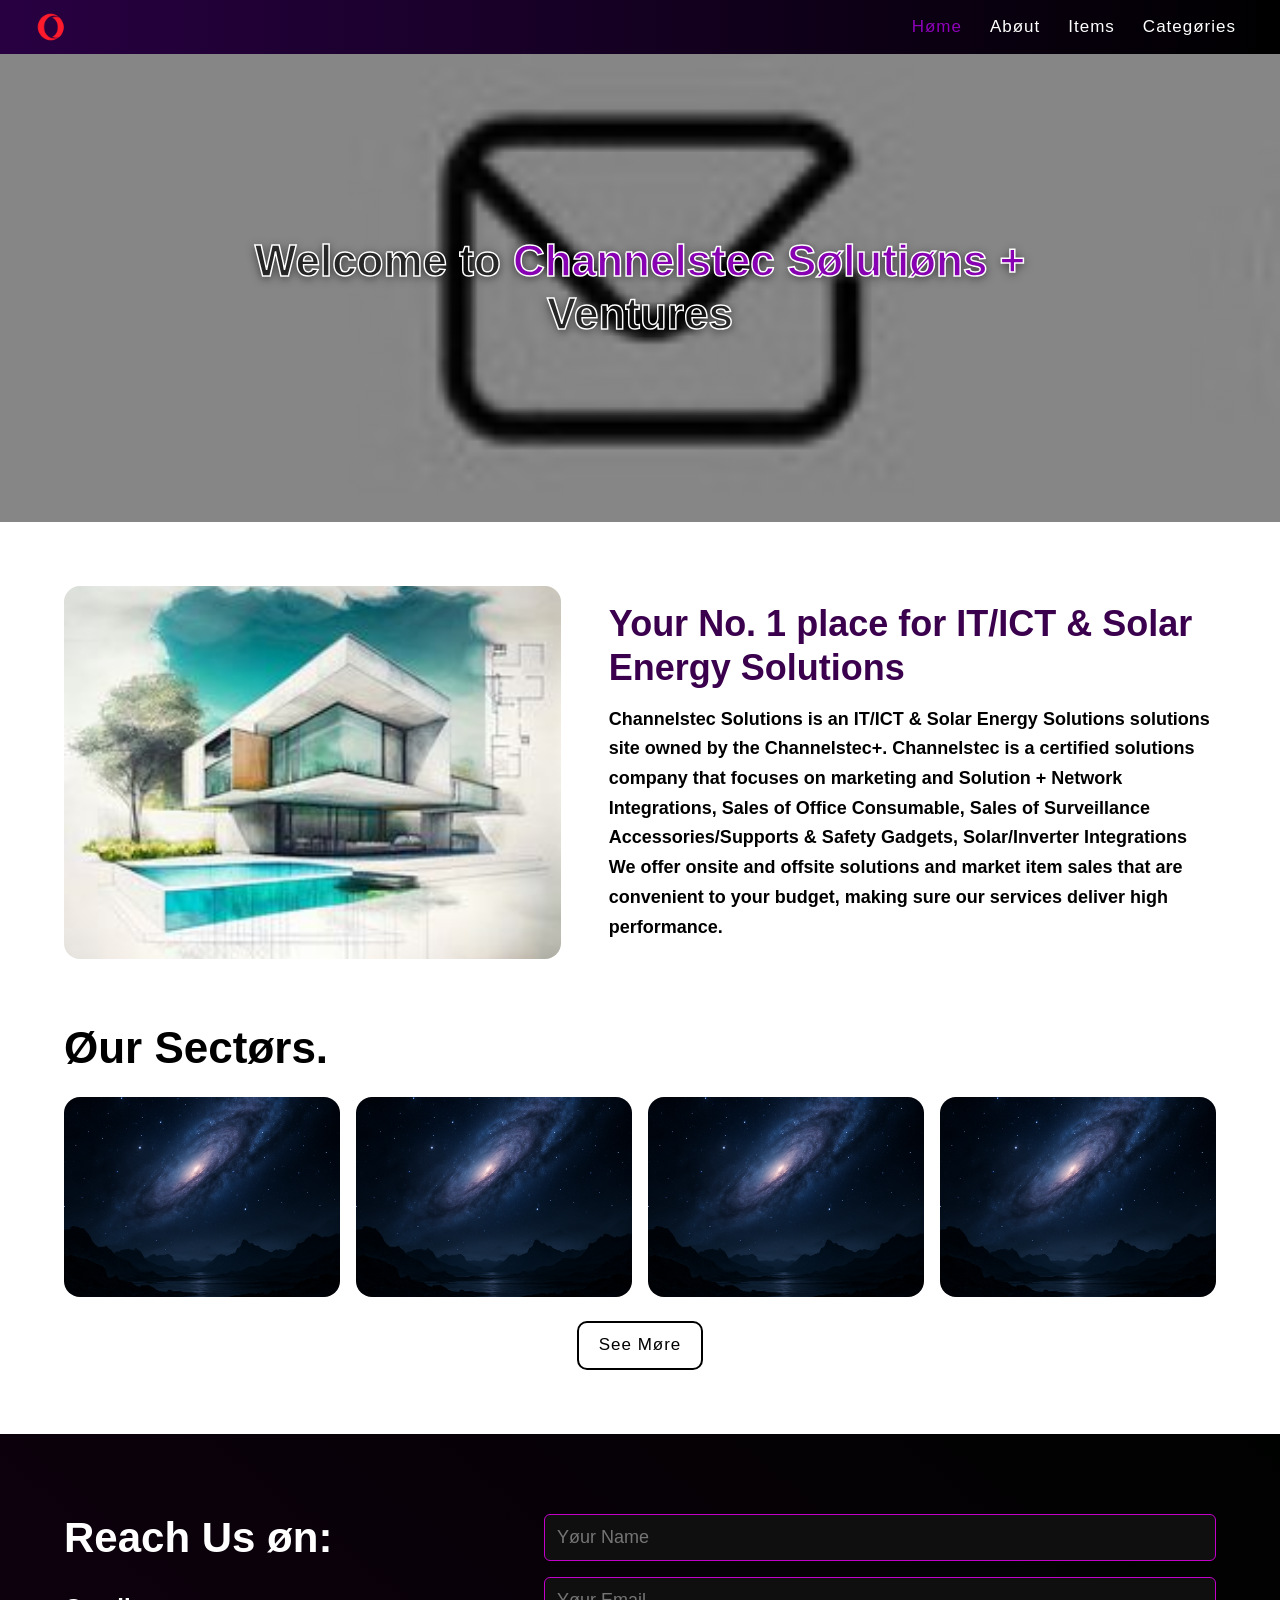
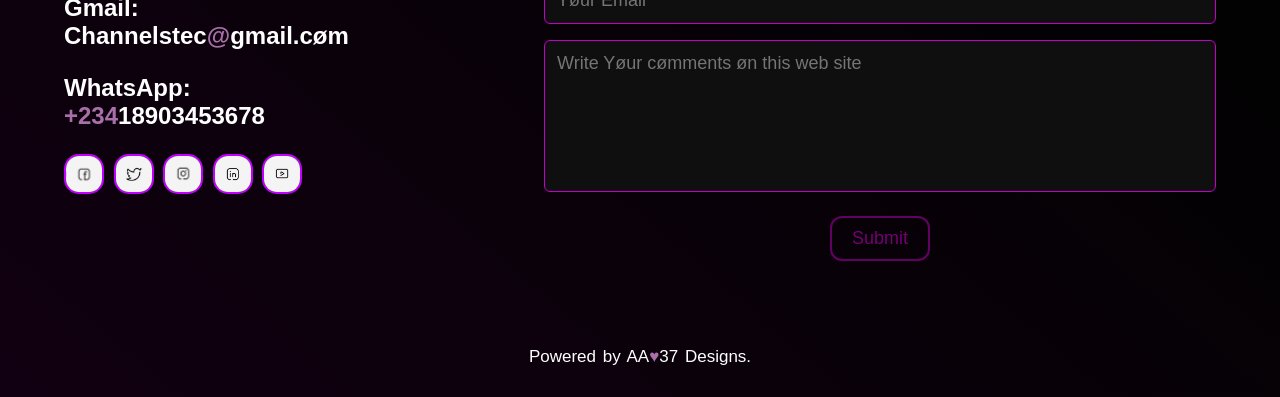
==== index.html @ 109a323e "push" ====
<!DOCTYPE html>
<html lang="en">
<head>
    <meta charset="UTF-8">
    <meta name="viewport" content="width=device-width, initial-scale=1.0">
    <title>H&oslash;me</title>
    <link rel="shortcut icon" href="70x70Logo.scale-140.png" type="image/x-icon">
    <link rel="stylesheet" href="style.css">
</head>
<body>
    <div class="header">
        <img src="70x70Logo.scale-140.png" alt="">
        <ul>
            <li><a href="#" style="color: rgb(142, 0, 185);">H&oslash;me</a></li>
            <li><a href="about.html">Ab&oslash;ut</a></li>
            <li><a href="items.html">Items</a></li>
            <li><a href="categories.html">Categ&oslash;ries</a></li>
        </ul>
    </div>
    
    <div class="main">
        <div class="main-slides" aria-hidden="true">
            <div class="main-slide is-active"></div>
            <div class="main-slide"></div>
            <div class="main-slide"></div>
            <div class="main-slide"></div>
            <div class="main-slide"></div>
        </div>
        <h1>Welcome to <span>Channelstec S&oslash;luti&oslash;ns +</span> Ventures</h1>
    </div>

    <div class="mainsection">

        <div class="sub_img">
            <img src="tech.jpg" alt="">
        </div>

        <div class="sub"><h1>Your No. 1 place for IT/ICT & Solar Energy Solutions</h1>
            <p>
                Channelstec Solutions is an IT/ICT & Solar Energy Solutions solutions site owned by the Channelstec+. 
                Channelstec is a certified solutions company that focuses on marketing and Solution + Network Integrations, 
                Sales of Office Consumable, Sales of Surveillance Accessories/Supports & Safety Gadgets, Solar/Inverter Integrations 
                We offer onsite and offsite solutions and market item sales that are convenient to your budget, 
                making sure our services deliver high performance.
            </p>
        </div>

    </div>

    <div class="subsection">
        <div class="sub_h"><h1>&Oslash;ur Sect&oslash;rs.</h1></div>
        <div class="list">
            <div class="a"><a href=""></a></div>
            <div class="b"><a href=""></a></div>
            <div class="c"><a href=""></a></div>
            <div class="d"><a href=""></a></div>
        </div>
        <div class="button"><a href="#">See M&oslash;re</a></div>
    </div>

    <div class="cerditsection">

        <div class="cerditleft">
            <h1>Reach Us &oslash;n:</h1>
            <h2>Gmail: <br>Channelstec<span class="txt">@</span>gmail.c&oslash;m</h2>
            <h2>WhatsApp: <br><span class="txt">+234</span>18903453678</h2>

  <div class="social-icons">
            <a href="#" title="Facebook"><img src="fb.jpg" alt="Facebook"></a>
            <a href="#" title="Twitter"><img src="tw.jpg" alt="Twitter"></a>
            <a href="#" title="Instagram"><img src="is.jpg" alt="Instagram"></a>
            <a href="#" title="LinkedIn"><img src="li.jpg" alt="LinkedIn"></a>
            <a href="#" title="YouTube"><img src="yt.jpg" alt="YouTube"></a>
          </div>

        </div>

        <div class="cerditright">
            <form>
                <input type="text" name="Name" placeholder="Y&oslash;ur Name" required>
                <input type="email" name="email" placeholder="Y&oslash;ur Email" required>
                <textarea name="message" rows="6" placeholder="Write Y&oslash;ur c&oslash;mments &oslash;n this web site"></textarea>
                <button type="submit" class="button">Submit</button>
            </form>
        </div>

        <footer class="foot">Powered by AA<dim class="dim">&hearts;</dim>37 Designs.</footer>
         
    </div>


    <script>
        const slides = document.querySelectorAll(".main-slide");
        let activeSlide = 0;

        function showSlide(index) {
            slides[activeSlide].classList.remove("is-active");
            activeSlide = index;
            slides[activeSlide].classList.add("is-active");
        }

        setInterval(() => {
            showSlide((activeSlide + 1) % slides.length);
        }, 6000);
    </script>
</body>
</html>
---- style.css ----
*{
    margin: 0;
    padding: 0;
    box-sizing: border-box;
    font-family: papyrus, sans-serif;
    scroll-behavior: smooth;
}

body{
    margin: 0;
    padding: 0;
    padding-top: 54px;
    background: #ffffff;
    cursor: default;
    overflow-x: hidden;
}
/* -------------------------------header--------------------------------------------------------------------- */

.header{
    position: fixed;
    top: 0;
    left: 0;
    z-index: 1000;
    width: 100%;
    padding: .5rem clamp(.75rem, 3vw, 2rem);
    background: linear-gradient(90deg, rgb(40, 0, 66), black);
    display: flex;
    flex-direction: row;
    justify-content: space-between;
    align-items: center;
    gap: 1rem;
}

img{
    display: block;
    max-width: 100%;
    height: auto;
}

.header > img{
    flex: 0 0 38px;
    margin: 0;
    width: 38px;
    height: 38px;
    object-fit: contain;
}

ul{
    margin: 0;
    padding: 0;
    list-style: none;
    display: flex;
    flex-direction: row;
    flex-wrap: wrap;
    justify-content: flex-end;
    gap: .25rem;
}

a{
    padding: .5rem .75rem;
    display: inline-flex;
    text-decoration: none;
    color: #ffffff;
    letter-spacing: 1px;
    font-size: 17px;
    font-weight: 400;
    transition: color .3s ease-in-out;
}

a:hover{
    color: rgb(142, 0, 185);
}

/*--------------------------------------------------------- main-------------------------------------- */

.main{
    position: relative;
    isolation: isolate;
    overflow: hidden;
    display: grid;
    place-items: center;
    min-height: 52vh;
    margin: 0;
    padding: 4rem 1.25rem;
    background: #17131b;
}

.main-slides{
    position: absolute;
    z-index: 0;
    inset: 0;
}

.main-slide{
    position: absolute;
    inset: 0;
    opacity: 0;
    background-position: center;
    background-size: cover;
    transition: opacity 1s ease-in-out;
}

.main-slide:nth-child(1){
    background-image: linear-gradient(rgba(0, 0, 0, .45), rgba(0, 0, 0, .45)), url("/gm.jpg");
}

.main-slide:nth-child(2){
    background-image: linear-gradient(rgba(0, 0, 0, .45), rgba(0, 0, 0, .45)), url("/fb.jpg");
}

.main-slide:nth-child(3){
    background-image: linear-gradient(rgba(0, 0, 0, .45), rgba(0, 0, 0, .45)), url("/li.jpg");
}

.main-slide:nth-child(4){
    background-image: linear-gradient(rgba(0, 0, 0, .45), rgba(0, 0, 0, .45)), url("/banner_default.jpg");
}

.main-slide:nth-child(5){
    background-image: linear-gradient(rgba(0, 0, 0, .45), rgba(0, 0, 0, .45)), url("/May\ 22\,\ 2025\,\ 01_19_17\ PM.png");
}

.main-slide.is-active{
    opacity: 1;
}

.main h1{
    position: relative;
    z-index: 1;
    max-width: 900px;
    margin: 0 auto;
    color: rgba(16, 16, 16, .72);
    -webkit-text-stroke: 1.5px #ffffff;
    text-shadow: 0 2px 10px rgba(0, 0, 0, .6);
    text-align: center;
    font-size: 44px;
    line-height: 1.2;
    animation: rise-in .8s ease-out both;
}

span{
    color: rgb(135, 0, 177);
    transition: color .6s ease-in-out;
}

span:hover{
    color: rgb(153, 29, 255);
}

/* -------------------------------------------sub--------------------------------------------------------------------- */

.mainsection{
    width: min(90%, 1200px);
    margin: 4rem auto;
    padding: 0;
    display: grid;
    grid-template-columns: minmax(0, .9fr) minmax(0, 1.1fr);
    align-items: center;
    gap: 3rem;
}

.sub_img img{
    width: 100%;
    aspect-ratio: 4 / 3;
    object-fit: cover;
    border-radius: 16px;
}

.sub{
    min-width: 0;
    animation: rise-in .75s .12s ease-out both;
}

.sub h1{
    color: rgb(59, 0, 77);
    font-size: 36px;
    line-height: 1.2;
}

.sub p{
    font-size: 18px;
    font-weight: 550;
    line-height: 1.65;
    margin-top: 1rem;
}

.subsection{
    width: min(90%, 1200px);
    margin: 4rem auto;
}

.subsection h1{
    font-size: 44px;
}

.subsection .list{
    display: grid;
    grid-template-columns: repeat(4, minmax(0, 1fr));
    gap: 1rem;
    margin: 1.5rem 0;
    padding: 0;
}

.subsection .list > div{
    min-height: 200px;
    margin: 0;
    border-radius: 16px;
    background: url('May\ 22\,\ 2025\,\ 01_19_17\ PM.png') center/cover no-repeat;
    transition: transform .35s ease, filter .35s ease;
    animation: rise-in .65s ease-out both;
}

.subsection .list > div:nth-child(2){ animation-delay: .08s; }
.subsection .list > div:nth-child(3){ animation-delay: .16s; }
.subsection .list > div:nth-child(4){ animation-delay: .24s; }

.subsection .list > div:hover{
    transform: translateY(-8px);
    filter: saturate(1.15);
}

.subsection .button a{
    margin: 0 auto;
    padding: .8rem 1.25rem;
    width: fit-content;
    border: solid black 2px;
    border-radius: 10px;
    color: #000000;
    background: transparent;
    text-decoration: none;
    justify-content: center;
    text-align: center;
    font-weight: 400;
    transition: all .5s ease-in-out;
}

.subsection .button{
    display: flex;
    justify-content: center;
}

.subsection .button a:hover{
    border: solid#ffffff00 2px;
    color: #ffffff;
    background: rgb(30, 12, 53);
}

/* ----------------------------------------------cerditsection -------------------------------------*/

.cerditsection{
    display: grid;
    grid-template-columns: minmax(0, .8fr) minmax(0, 1.2fr);
    align-items: start;
    gap: 2rem;
    margin: 0;
    padding: 3rem 5vw 1rem;
    background: linear-gradient(40deg, rgb(17, 0, 17), rgb(0, 2, 0));
}

/* -----------------------------------------------right -----------------------------------------------------*/

.cerditright form{
    margin: 2rem 0;
    width: 100%;
    display: flex;
    flex-direction: column;
}
 
.cerditright input, .cerditright textarea{
    padding: 12px;
    margin: 0 0 1rem;
    border: solid rgb(195, 0, 202) 1px;
    resize: none;
    color: rgb(236, 144, 255);
    background: #0f0f0f;
    font-size: 18px;
    border-radius: 6px;
}
.cerditright input:hover,
.cerditright textarea:hover{
    border: solid rgb(195, 0, 202) 1px;
  }


.cerditright .button{
    margin: .5rem auto;
    padding: 10px 20px;
    color: rgb(116, 0, 116);
    border: solid rgb(99, 1, 99) 2px;                                   
    border-radius: 12px;
    background: transparent;
    font-size: 18px;
    align-self: center;
    transition: all .5s ease-in-out;
}

.cerditright .button:hover{
    border: solid rgb(185, 122, 185) 2px;
    color: rgb(180, 118, 180);
    background: rgba(168, 111, 168, 0);
}

/*------------------------------------------------ left ------------------------------------------*/

.cerditleft{
    margin: 0;
    padding: 2rem 0;
    width: auto;
    color: #ffffff;
}

.cerditleft h1{
    margin: 0 0 2rem;
    font-size: 42px;
}

.cerditleft h2{
    margin: 1.5rem 0;
}

.social-icons {
        display: flex;
        flex-wrap: wrap;
        gap: .6rem;
}

.social-icons a{
        padding: 0;
}

.social-icons a img {
    margin: 0;
  width: 40px;
  height: 40px;
  object-fit: contain;
  border-radius: 15px;
  border: solid rgb(195, 0, 255) 2px;
  transition: transform 0.2s, filter 0.2s;
}

.social-icons a:hover img {
  box-shadow: rgb(225, 0, 255) 0 0 10px;
  transform: scale(1.15) rotate(-8deg);
  filter: drop-shadow(0 2px 8px rgba(174, 0, 255, 0.096));
}

.cerditleft .txt{
    color: rgb(168, 111, 168);
}

/* -----------------------------------footer---------------------------------- */


.foot{
    grid-column: 1 / -1;
    margin: 0;
    display: flex;
    background: #816f6f00; /*tocheck */
    color: #ffffff;
    font-size: 17px;
    word-spacing: 2px;
    min-height: 3rem;
    width: 100%;
    justify-content: center;
    align-items: center;
}

.foot .dim{
    display: inline;
    color: rgb(168, 111, 168);
}







/*----------------------------------------------- About section---------------------------------- */



.ab_head{
    width: 100%;
    min-height: 100vh;
    display: flex;
    flex-direction: column;
    padding-bottom: 3rem;
    background: url('May\ 22\,\ 2025\,\ 01_19_17\ PM.png') center/cover no-repeat;
    text-align: center;
}

.ab_head h1{
    max-width: 1000px;
    margin: auto auto 1rem;
    padding: 3rem 1.5rem 0;
    font-size: 50px;
    color: #ffffff;
    animation: rise-in .8s ease-out both;
}

.ab_head p{
    width: min(720px, 86%);
    margin: 0 auto;
    color: #ffffff;
    font-size: 20px;
    font-weight: 500;
    line-height: 1.6;
    animation: rise-in .8s .12s ease-out both;
}

/* ------------------------------------------sub-------------------------------- */

.absub{
    width: min(90%, 1200px);
    min-height: 70vh;
    margin: 0 auto;
    padding: 4rem 0;
    display: grid;
    grid-template-columns: minmax(0, 1fr) minmax(0, 1fr);
    align-items: center;
    gap: 3rem;
}

.absub .left img{
    width: 100%;
    max-height: 600px;
    aspect-ratio: 4 / 3;
    object-fit: cover;
    border-radius: 16px;
}

.absub .right{
    min-width: 0;
    margin: 0;
    padding: 0;
}

.absub h1{
    margin: 0 0 1rem;
    font-size: 42px;
}

.absub p{
    margin: 0;
    font-size: 20px;
    line-height: 1.65;
}

/* --------------------portfolio------------------- */

.sub-title{
    font-size: 48px;
}

#portfolio{
    padding: 50px 1vw;
    display: flex;
    flex-direction: column;
    align-items: center;
}

.container{
    margin: 4rem 0;
    padding: 1rem;
    width: min(90%, 1200px);
    background: #1e005700;
    justify-content: center;
    place-items: center;
    align-items: center;
}

.work-list{
    display: grid;
    grid-template-columns: repeat(auto-fit, minmax(min(100%, 250px), 280px));
    gap: 24px;
    margin-top: 50px;
    width: 100%;
    align-items: stretch;
    justify-content: space-evenly;
}

.work{
    position: relative;
    aspect-ratio: 4 / 3;
    border-radius: 10px;
    overflow: hidden;
    isolation: isolate;
    transition: transform .35s ease;
    animation: rise-in .65s ease-out both;
}

.work:nth-child(2){ animation-delay: .06s; }
.work:nth-child(3){ animation-delay: .12s; }
.work:nth-child(4){ animation-delay: .18s; }

.work img{
    display: block;
    width: 100%;
    height: 100%;
    margin: 0;
    border-radius: inherit;
    object-fit: cover;
    transition: transform .5s ease;
}

.work:hover{
    transform: translateY(-6px);
}

.work:hover img{
    transform: scale(1.05);
}

.work .layer{
    position: absolute;
    inset: 0;
    display: flex;
    flex-direction: column;
    justify-content: flex-end;
    padding: 24px;
    color: #ffffff;
    background: linear-gradient(0deg, rgba(34, 0, 48, .94), rgba(155, 0, 155, 0.445) 48%, rgba(0, 183, 196, 0.048));
    opacity: 0;
    transform: translateY(12px);
    transition: opacity .35s ease, transform .35s ease;
}

.work:hover .layer,
.work:focus-within .layer{
    opacity: 1;
    transform: translateY(0);
}

.work .layer h2{
    margin-bottom: 8px;
    font-size: 22px;
}

.work .layer p{
    font-size: 15px;
    line-height: 1.5;
}

@media (prefers-reduced-motion: reduce){
    .work,
    .work img,
    .work .layer{
        transition: none;
    }
}

.btn{
    display: flex;
    margin: 50px auto;
    width: fit-content;
    padding: 14px 50px;
    border-radius: 7px;
    text-decoration: none;
    color: rgb(116, 0, 116);
    border: solid rgb(99, 1, 99) 2px;
    transition: all 0.5s ease-in-out;
}

.btn:hover{
    background: rgb(116, 0, 116);
    border: solid rgb(116, 0, 116) 2px;
    color: rgb(255, 255, 255);
}


/* ----------------------------------categories----------------------------------- */



#services{
    width: 100%;
    margin: 0;
    padding: 2rem 0;
}

#services > .container{
    width: 100%;
    margin: 0;
    padding: 1rem clamp(1rem, 5vw, 4rem);

}

.services-list{
    display: grid;
    grid-template-columns: repeat(auto-fit, minmax(min(100%, 280px), 320px));
    gap: 16px;
    width: min(100%, 1200px);
    margin: 20px auto 0;
    justify-content: center;
}

.services-list > div{
    background: #3a3a3a;
    color: #ffffff;
    padding: 32px;
    font-size: 13px;
    font-weight: 300;
    border-radius: 10px;
    transition: background 0.5s, transform 0.5s;
    animation: rise-in .65s ease-out both;
}

.services-list > div:nth-child(2){ animation-delay: .05s; }
.services-list > div:nth-child(3){ animation-delay: .10s; }
.services-list > div:nth-child(4){ animation-delay: .15s; }

.services-list > div i{
    font-size: 20px;
    margin-bottom: 30px;
}

.services-list > div h2{
   font-size: 30px; 
   font-weight: 500;
   margin-bottom: 15px;
}

.services-list > div a{
    text-decoration: none;
    color: #fff;
    font-size: 12px;
    margin-top: 20px;
    display: inline-block;
}


.services-list > div:hover{
    background: #3a0161;
    transform: translateY(-10px);
}

@keyframes rise-in{
    from{
        opacity: 0;
        transform: translateY(20px);
    }
    to{
        opacity: 1;
        transform: translateY(0);
    }
}

@media (max-width: 900px){
    .mainsection,
    .absub{
        gap: 2rem;
    }

    .subsection .list{
        grid-template-columns: repeat(2, minmax(0, 1fr));
    }

    .cerditsection{
        grid-template-columns: minmax(0, 1fr) minmax(0, 1fr);
        gap: 1rem;
    }
}

@media (max-width: 680px){
    body{
        padding-top: 96px;
    }

    .header{
        flex-wrap: wrap;
        justify-content: center;
        gap: .25rem;
    }

    .header ul{
        width: 100%;
        justify-content: center;
        gap: 0;
    }

    .header a{
        padding: .5rem .55rem;
        font-size: 15px;
        letter-spacing: 0;
    }

    .main{
        min-height: 42vh;
    }

    .main h1,
    .ab_head h1{
        font-size: 36px;
    }

    .mainsection,
    .absub{
        grid-template-columns: minmax(0, 1fr);
        width: min(90%, 520px);
        margin: 3rem auto;
    }

    .sub h1,
    .absub h1{
        font-size: 32px;
    }

    .subsection h1,
    .sub-title{
        font-size: 36px;
    }

    .cerditsection{
        grid-template-columns: minmax(0, 1fr);
        padding: 2rem 6vw 1rem;
    }

    .cerditleft{
        padding: 1rem 0 0;
    }

    .cerditleft h1{
        margin-bottom: 1rem;
        font-size: 34px;
    }

    .ab_head{
        min-height: 85vh;
    }

    .ab_head h1{
        margin-top: auto;
        padding-top: 2rem;
    }

    .ab_head p,
    .absub p{
        font-size: 17px;
    }

    .container{
        width: 94%;
        padding: .5rem;
    }

    .work-list{
        grid-template-columns: repeat(auto-fit, minmax(min(100%, 250px), 1fr));
        justify-content: center;
        gap: 16px;
    }

    .work .layer{
        padding: 18px;
    }

    #services{
        width: 90%;
    }

    .services-list > div{
        padding: 24px;
    }
}

@media (max-width: 420px){
    .header a{
        padding: .45rem .4rem;
        font-size: 14px;
    }

    .subsection .list{
        grid-template-columns: minmax(0, 1fr);
    }

    .subsection .list > div{
        min-height: 160px;
    }

    .btn{
        padding: 12px 28px;
    }
}

@media (prefers-reduced-motion: reduce){
    *,
    *::before,
    *::after{
        scroll-behavior: smooth !important;
        animation-duration: .01ms !important;
        animation-iteration-count: 1 !important;
        transition-duration: .01ms !important;
    }
}
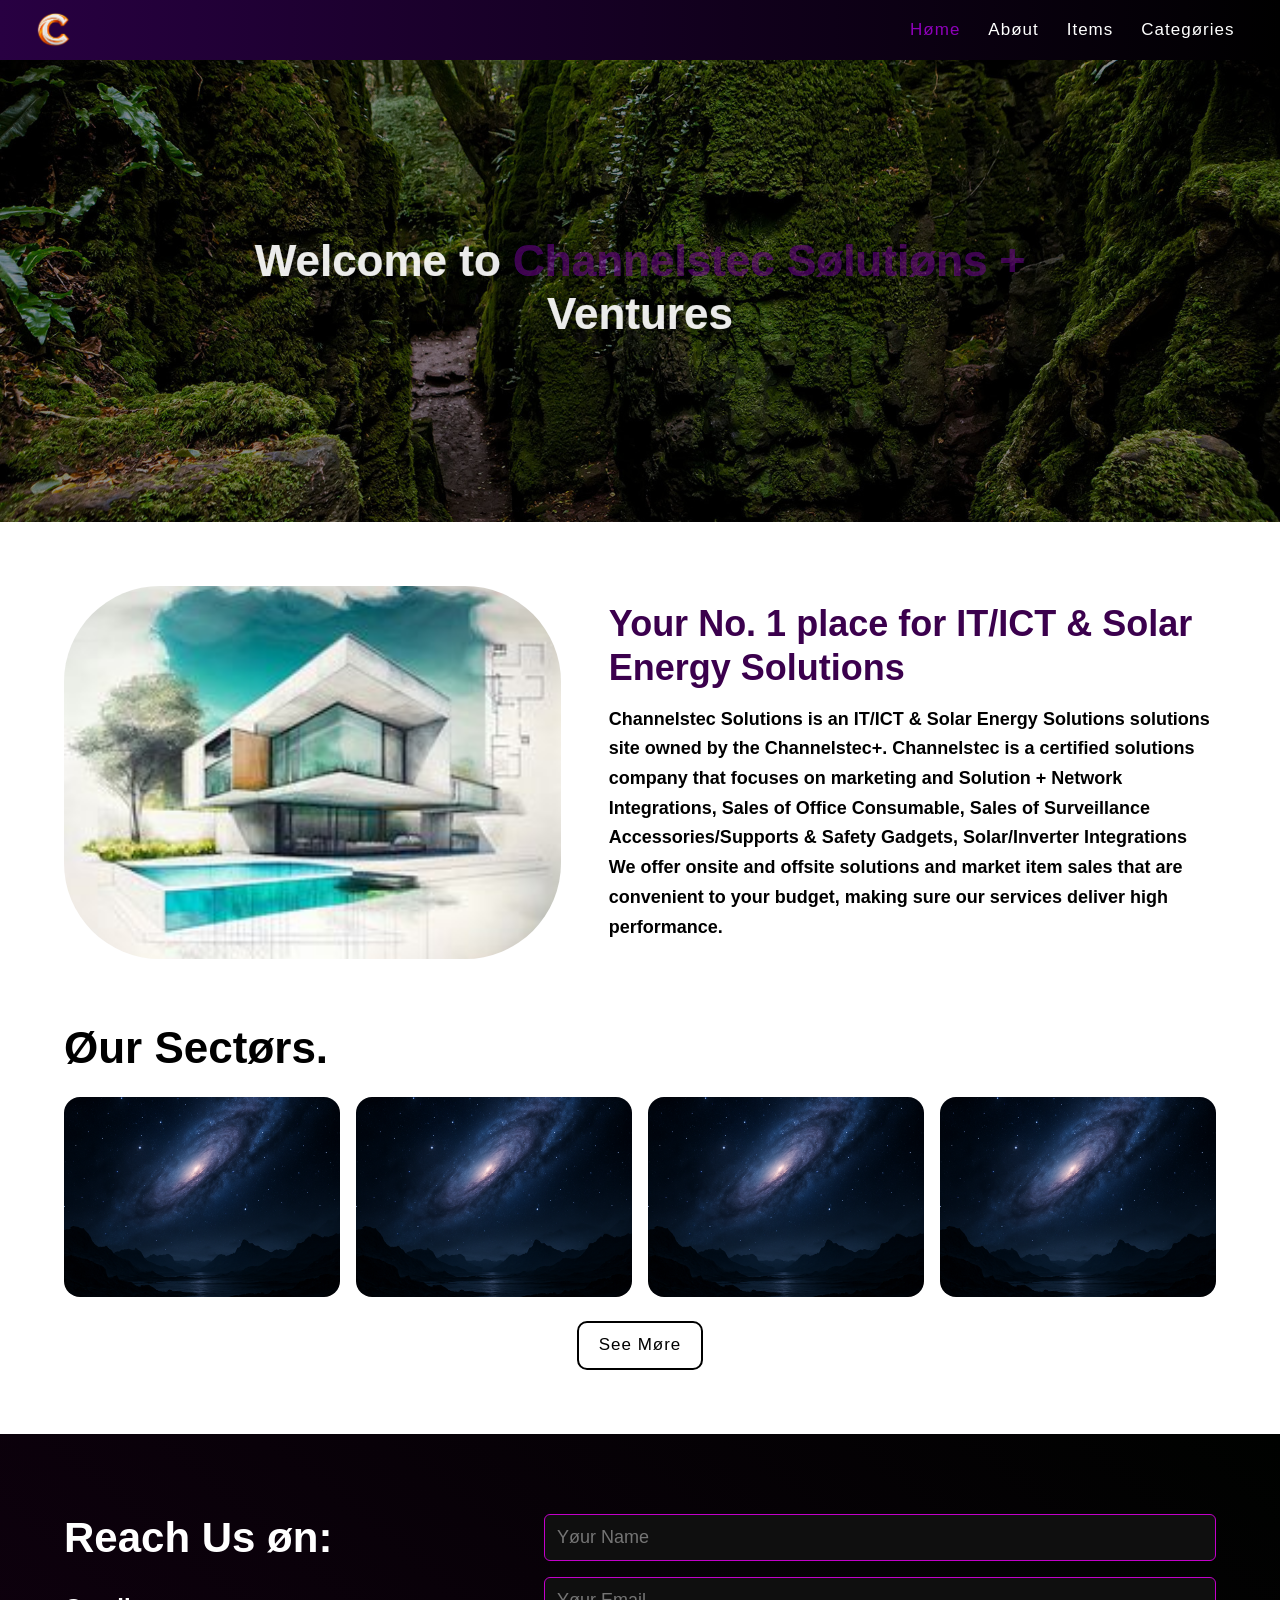
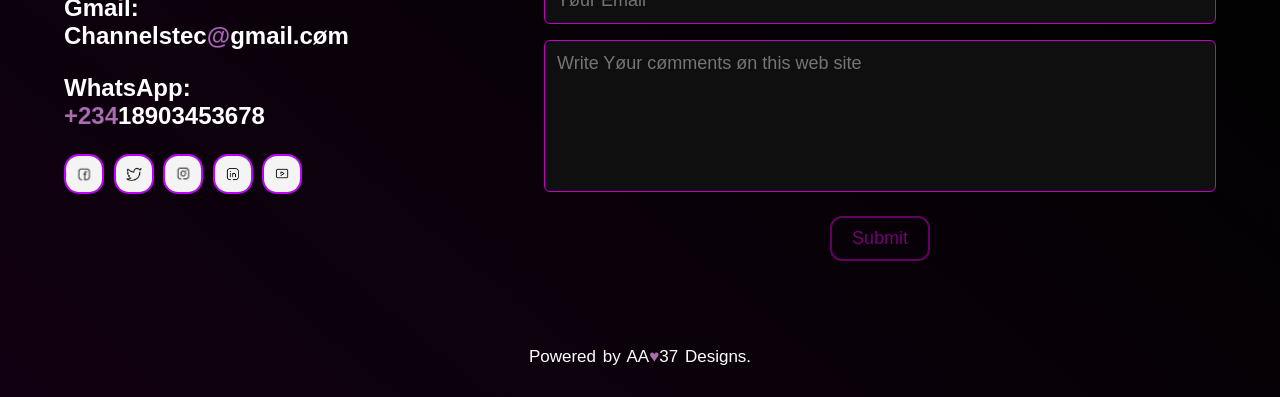
==== commit 958d581e: "commit changes quickly" ====
--- a/index.html
+++ b/index.html
@@ -4,12 +4,12 @@
     <meta charset="UTF-8">
     <meta name="viewport" content="width=device-width, initial-scale=1.0">
     <title>H&oslash;me</title>
-    <link rel="shortcut icon" href="70x70Logo.scale-140.png" type="image/x-icon">
+    <link rel="shortcut icon" href="image.png" type="image/x-icon">
     <link rel="stylesheet" href="style.css">
 </head>
 <body>
     <div class="header">
-        <img src="70x70Logo.scale-140.png" alt="">
+        <img src="image.png" alt="">
         <ul>
             <li><a href="#" style="color: rgb(142, 0, 185);">H&oslash;me</a></li>
             <li><a href="about.html">Ab&oslash;ut</a></li>
--- a/style.css
+++ b/style.css
@@ -2,7 +2,7 @@
     margin: 0;
     padding: 0;
     box-sizing: border-box;
-    font-family: papyrus, sans-serif;
+    font-family: poppins, sans-serif;
     scroll-behavior: smooth;
 }
 
@@ -22,7 +22,7 @@
     left: 0;
     z-index: 1000;
     width: 100%;
-    padding: .5rem clamp(.75rem, 3vw, 2rem);
+    padding: .7rem clamp(.78rem, 3.2vw, 2.1rem);
     background: linear-gradient(90deg, rgb(40, 0, 66), black);
     display: flex;
     flex-direction: row;
@@ -74,6 +74,7 @@
 /*--------------------------------------------------------- main-------------------------------------- */
 
 .main{
+    top: 0;
     position: relative;
     isolation: isolate;
     overflow: hidden;
@@ -101,23 +102,23 @@
 }
 
 .main-slide:nth-child(1){
-    background-image: linear-gradient(rgba(0, 0, 0, .45), rgba(0, 0, 0, .45)), url("/gm.jpg");
+    background-image: linear-gradient(rgba(0, 0, 0, .45), rgba(0, 0, 0, .45)), url("BingWallpaper.jpg");
 }
 
 .main-slide:nth-child(2){
-    background-image: linear-gradient(rgba(0, 0, 0, .45), rgba(0, 0, 0, .45)), url("/fb.jpg");
+    background-image: linear-gradient(rgba(0, 0, 0, .45), rgba(0, 0, 0, .45)), url("BingWallpaper\ \(1\).jpg");
 }
 
 .main-slide:nth-child(3){
-    background-image: linear-gradient(rgba(0, 0, 0, .45), rgba(0, 0, 0, .45)), url("/li.jpg");
+    background-image: linear-gradient(rgba(0, 0, 0, 0.137), rgba(0, 0, 0, 0.164)), url("BingWallpaper\ \(2\).jpg");
 }
 
 .main-slide:nth-child(4){
-    background-image: linear-gradient(rgba(0, 0, 0, .45), rgba(0, 0, 0, .45)), url("/banner_default.jpg");
+    background-image: linear-gradient(rgba(0, 0, 0, .45), rgba(0, 0, 0, .45)), url("BingWallpaper\ \(3\).jpg");
 }
 
 .main-slide:nth-child(5){
-    background-image: linear-gradient(rgba(0, 0, 0, .45), rgba(0, 0, 0, .45)), url("/May\ 22\,\ 2025\,\ 01_19_17\ PM.png");
+    background-image: linear-gradient(rgba(0, 0, 0, .45), rgba(0, 0, 0, .45)), url("BingWallpaper\ \(4\).jpg");
 }
 
 .main-slide.is-active{
@@ -129,9 +130,9 @@
     z-index: 1;
     max-width: 900px;
     margin: 0 auto;
-    color: rgba(16, 16, 16, .72);
-    -webkit-text-stroke: 1.5px #ffffff;
-    text-shadow: 0 2px 10px rgba(0, 0, 0, .6);
+    color: rgba(255, 255, 255, 0.918);
+    -webkit-text-stroke: .2px #ffffff;
+    text-shadow: 0 2px 10px rgba(0, 0, 0, 0.301);
     text-align: center;
     font-size: 44px;
     line-height: 1.2;
@@ -139,12 +140,13 @@
 }
 
 span{
-    color: rgb(135, 0, 177);
+    -webkit-text-stroke: .2px #5d09a1e7;
+    color: rgba(136, 0, 177, 0.445);
     transition: color .6s ease-in-out;
 }
 
 span:hover{
-    color: rgb(153, 29, 255);
+    color: rgba(153, 29, 255, 0.342);
 }
 
 /* -------------------------------------------sub--------------------------------------------------------------------- */
@@ -163,7 +165,7 @@
     width: 100%;
     aspect-ratio: 4 / 3;
     object-fit: cover;
-    border-radius: 16px;
+    border-radius: 96px;
 }
 
 .sub{
@@ -271,7 +273,7 @@
     margin: 0 0 1rem;
     border: solid rgb(195, 0, 202) 1px;
     resize: none;
-    color: rgb(236, 144, 255);
+    color: rgb(187, 169, 190);
     background: #0f0f0f;
     font-size: 18px;
     border-radius: 6px;
@@ -297,7 +299,7 @@
 .cerditright .button:hover{
     border: solid rgb(185, 122, 185) 2px;
     color: rgb(180, 118, 180);
-    background: rgba(168, 111, 168, 0);
+    background: transparent;
 }
 
 /*------------------------------------------------ left ------------------------------------------*/
@@ -427,7 +429,7 @@
     max-height: 600px;
     aspect-ratio: 4 / 3;
     object-fit: cover;
-    border-radius: 16px;
+    border-radius: 96px;
 }
 
 .absub .right{
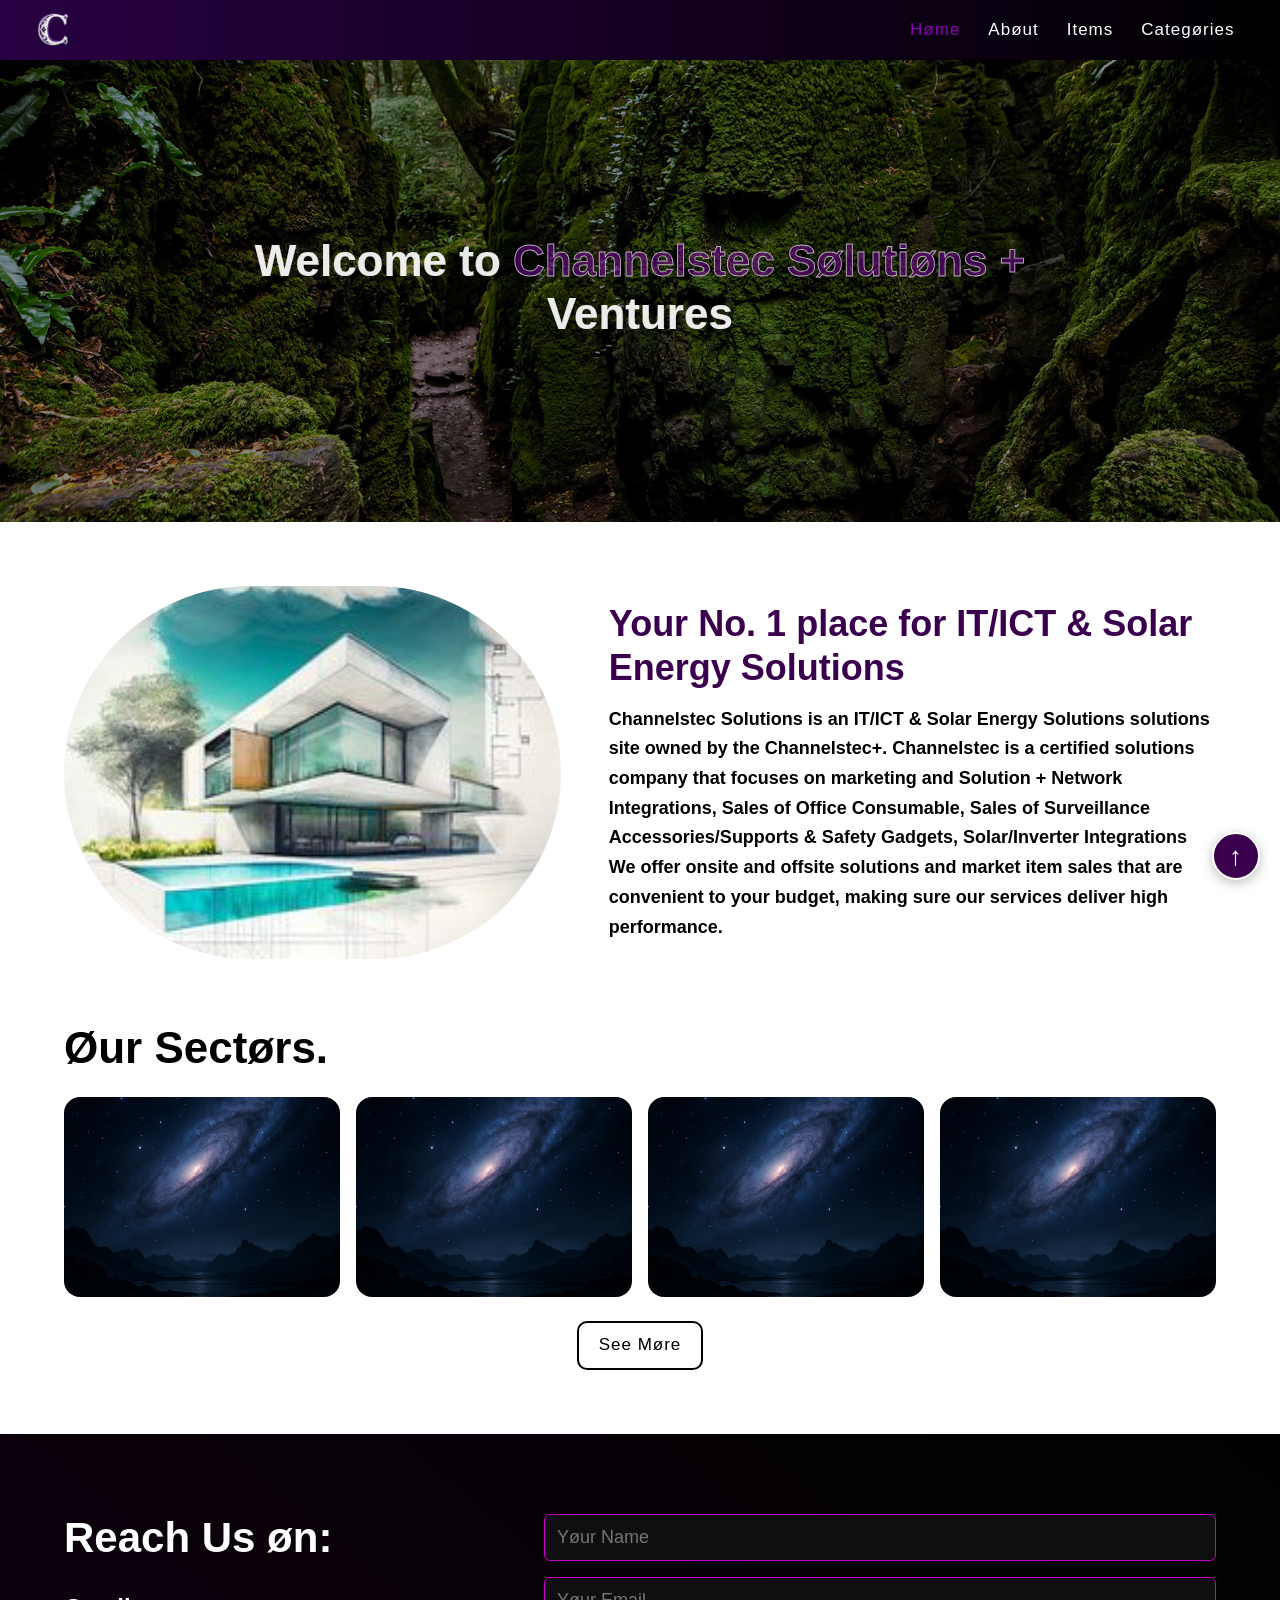
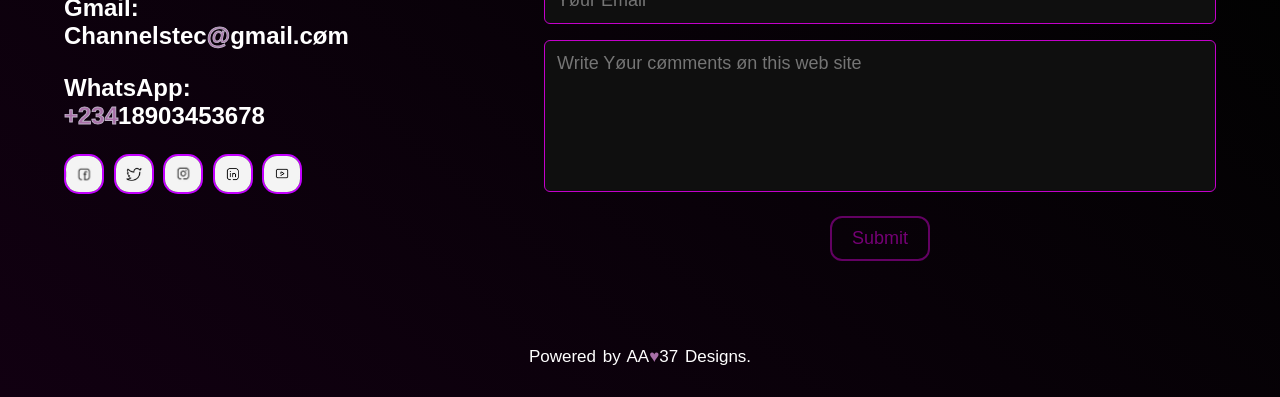
==== commit 36357a80: "commit" ====
--- a/index.html
+++ b/index.html
@@ -7,7 +7,7 @@
     <link rel="shortcut icon" href="image.png" type="image/x-icon">
     <link rel="stylesheet" href="style.css">
 </head>
-<body>
+<body id="top">
     <div class="header">
         <img src="image.png" alt="">
         <ul>
@@ -89,6 +89,8 @@
     </div>
 
 
+    <a class="back-to-top" href="#top" aria-label="Back to top" title="Back to top">&uarr;</a>
+
     <script>
         const slides = document.querySelectorAll(".main-slide");
         let activeSlide = 0;
--- a/style.css
+++ b/style.css
@@ -69,6 +69,31 @@
 
 a:hover{
     color: rgb(142, 0, 185);
+}
+
+.back-to-top{
+    position: fixed;
+    right: 1.25rem;
+    bottom: 1.25rem;
+    z-index: 1001;
+    display: grid;
+    place-items: center;
+    width: 48px;
+    height: 48px;
+    padding: 0;
+    border: 2px solid #ffffff;
+    border-radius: 50%;
+    color: #ffffff;
+    background: rgb(59, 0, 77);
+    font-size: 26px;
+    line-height: 1;
+    box-shadow: 0 3px 12px rgba(0, 0, 0, .25);
+}
+
+.back-to-top:hover,
+.back-to-top:focus-visible{
+    color: #ffffff;
+    background: rgb(116, 0, 116);
 }
 
 /*--------------------------------------------------------- main-------------------------------------- */
@@ -140,7 +165,7 @@
 }
 
 span{
-    -webkit-text-stroke: .2px #5d09a1e7;
+    -webkit-text-stroke: .9px #c1b5ca;
     color: rgba(136, 0, 177, 0.445);
     transition: color .6s ease-in-out;
 }
@@ -165,7 +190,7 @@
     width: 100%;
     aspect-ratio: 4 / 3;
     object-fit: cover;
-    border-radius: 96px;
+    border-radius: 96em;
 }
 
 .sub{
@@ -429,7 +454,7 @@
     max-height: 600px;
     aspect-ratio: 4 / 3;
     object-fit: cover;
-    border-radius: 96px;
+    border-radius: 96em;
 }
 
 .absub .right{
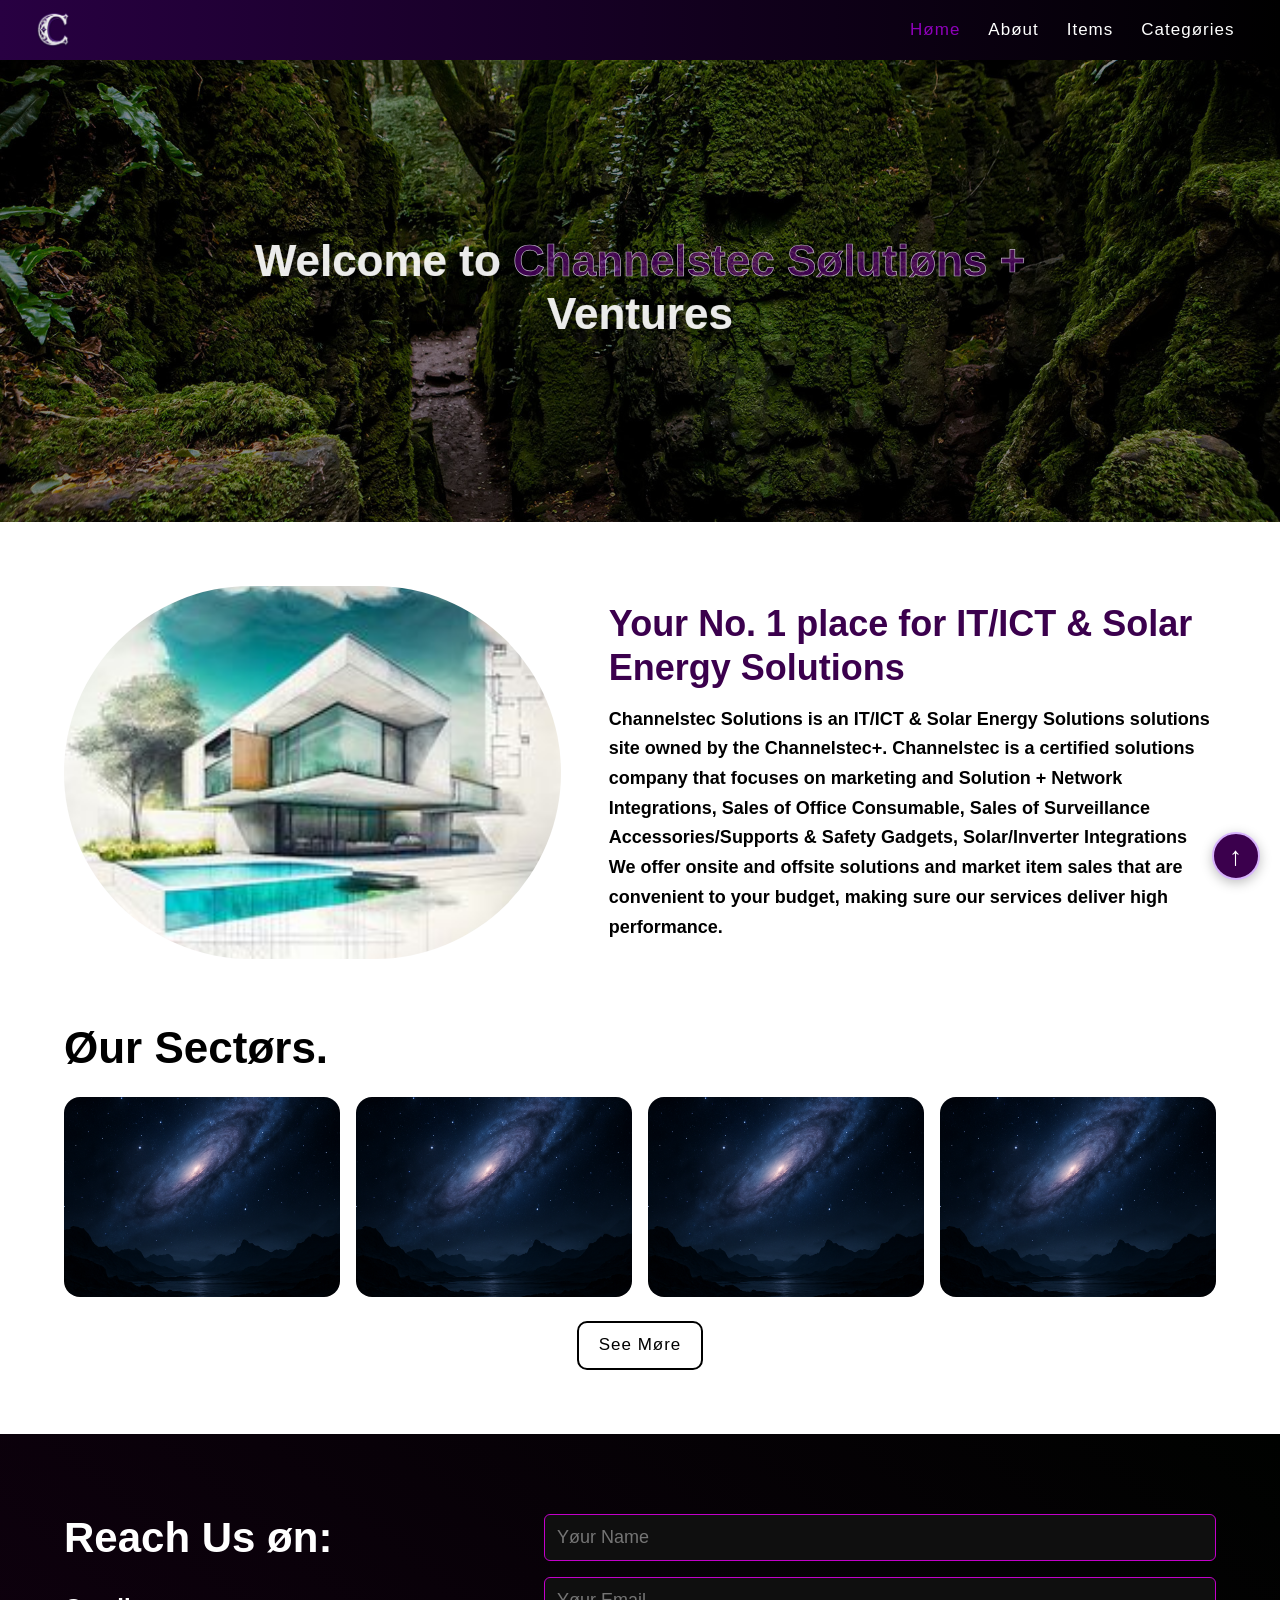
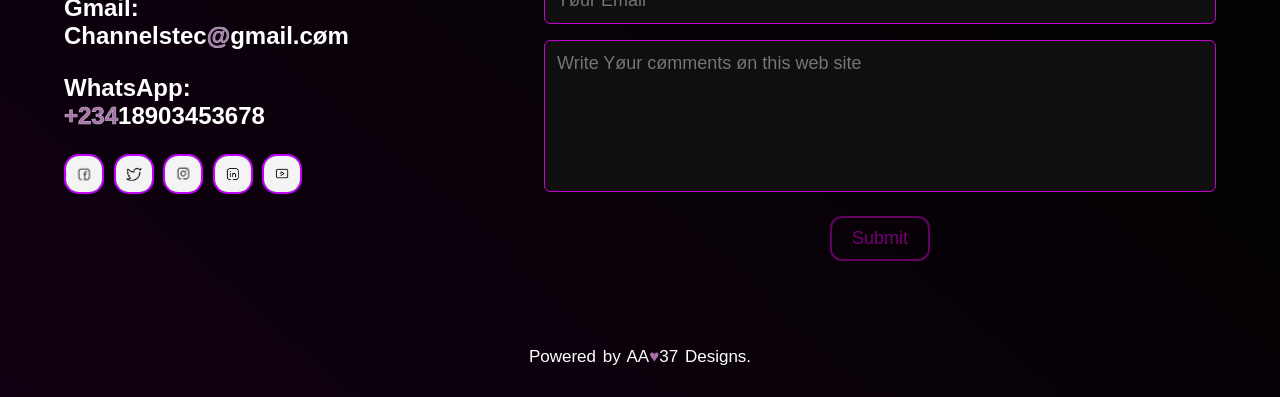
==== commit 21779771: "commit" ====
--- a/index.html
+++ b/index.html
@@ -91,6 +91,7 @@
 
     <a class="back-to-top" href="#top" aria-label="Back to top" title="Back to top">&uarr;</a>
 
+    <script src="back-to-top.js"></script>
     <script>
         const slides = document.querySelectorAll(".main-slide");
         let activeSlide = 0;
--- a/style.css
+++ b/style.css
@@ -81,7 +81,7 @@
     width: 48px;
     height: 48px;
     padding: 0;
-    border: 2px solid #ffffff;
+    border: 2px solid #d8b4fe;
     border-radius: 50%;
     color: #ffffff;
     background: rgb(59, 0, 77);
@@ -165,7 +165,7 @@
 }
 
 span{
-    -webkit-text-stroke: .9px #c1b5ca;
+    -webkit-text-stroke: .7px #c1b5ca;
     color: rgba(136, 0, 177, 0.445);
     transition: color .6s ease-in-out;
 }
@@ -190,7 +190,7 @@
     width: 100%;
     aspect-ratio: 4 / 3;
     object-fit: cover;
-    border-radius: 96em;
+    border-radius: 100em;
 }
 
 .sub{
@@ -454,7 +454,7 @@
     max-height: 600px;
     aspect-ratio: 4 / 3;
     object-fit: cover;
-    border-radius: 96em;
+    border-radius: 100em;
 }
 
 .absub .right{
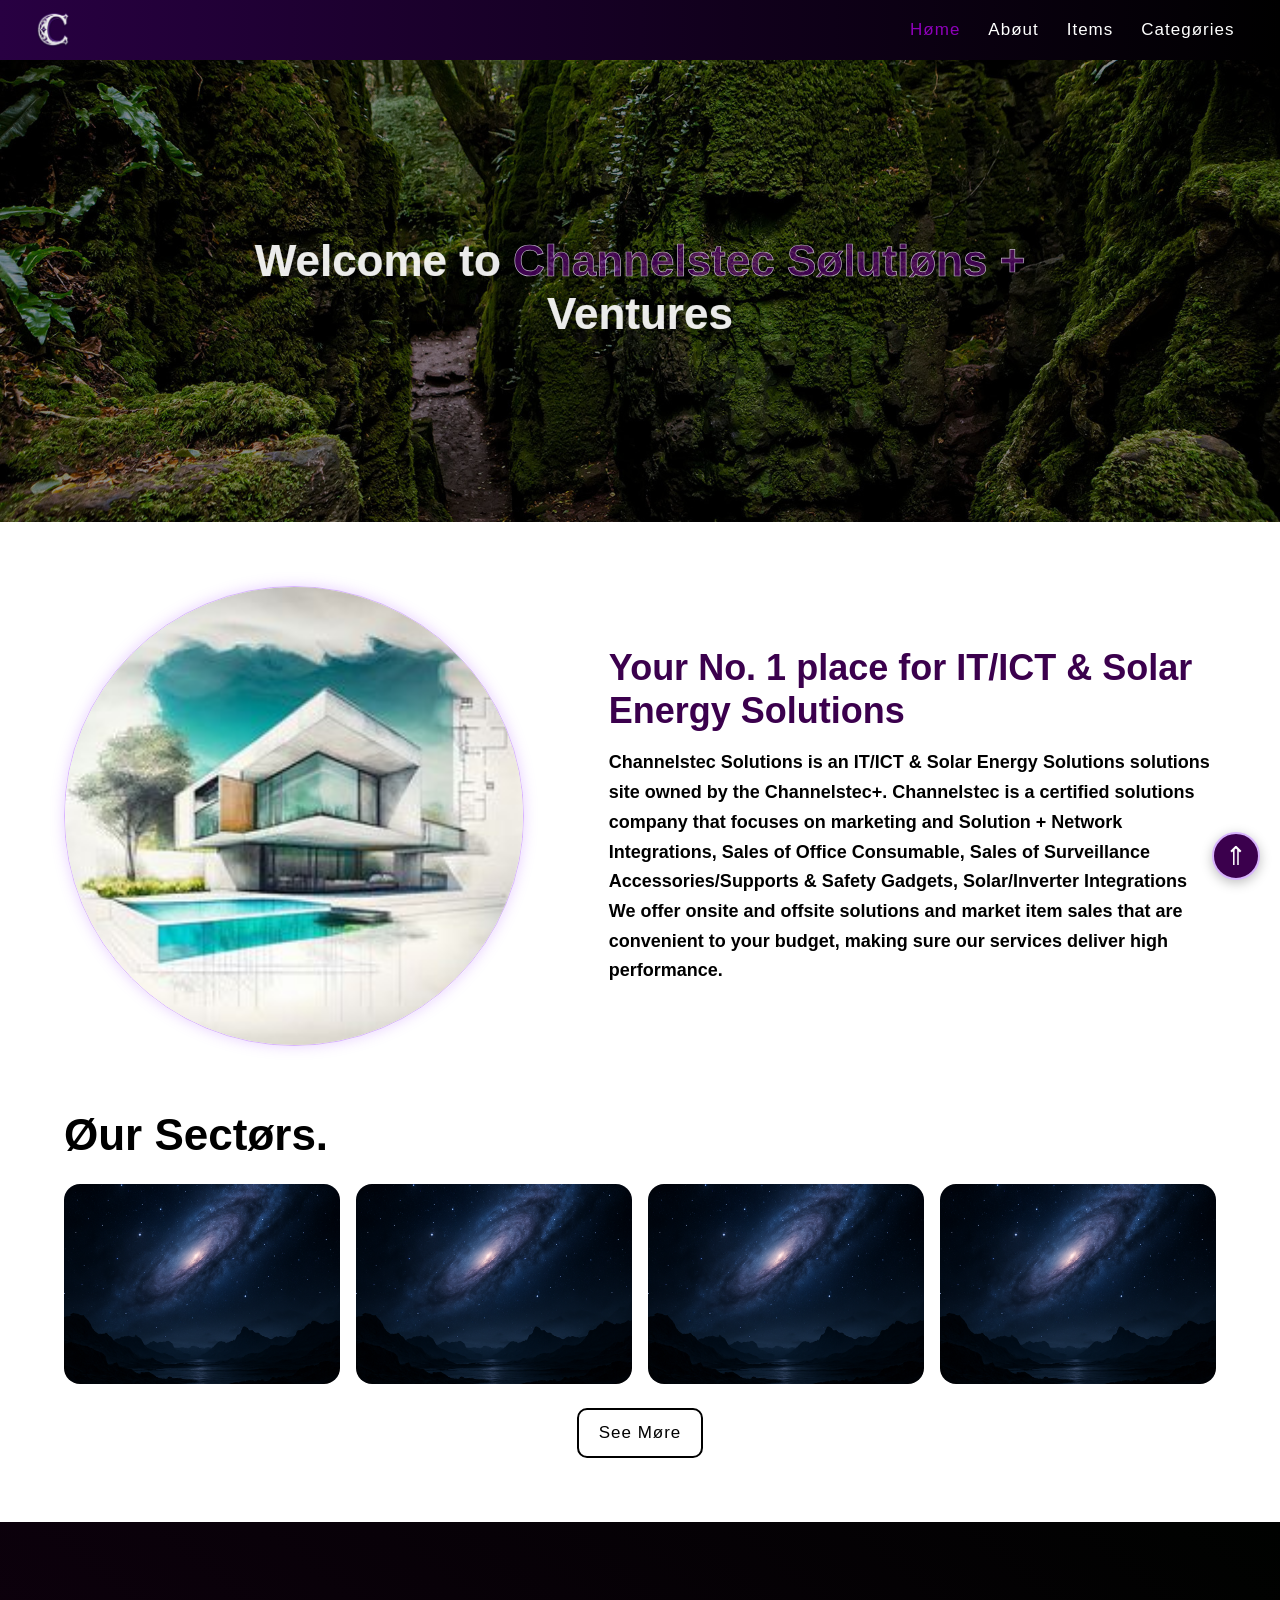
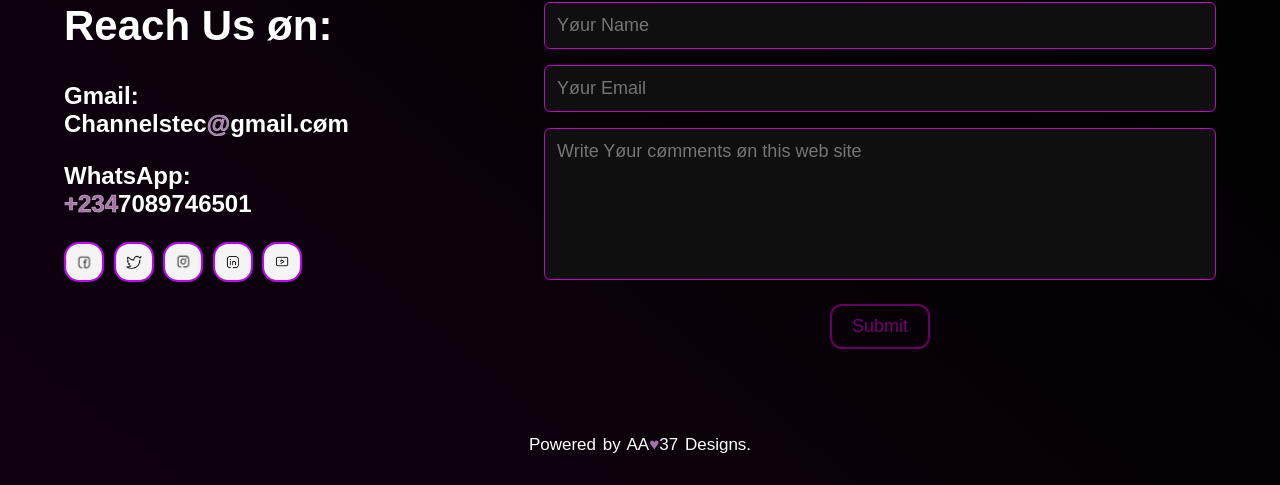
==== commit 44b2fa13: "commit" ====
--- a/index.html
+++ b/index.html
@@ -63,7 +63,7 @@
         <div class="cerditleft">
             <h1>Reach Us &oslash;n:</h1>
             <h2>Gmail: <br>Channelstec<span class="txt">@</span>gmail.c&oslash;m</h2>
-            <h2>WhatsApp: <br><span class="txt">+234</span>18903453678</h2>
+            <h2>WhatsApp: <br><span class="txt">+234</span>7089746501</h2>
 
   <div class="social-icons">
             <a href="#" title="Facebook"><img src="fb.jpg" alt="Facebook"></a>
@@ -76,7 +76,7 @@
         </div>
 
         <div class="cerditright">
-            <form>
+            <form id="contact-form">
                 <input type="text" name="Name" placeholder="Y&oslash;ur Name" required>
                 <input type="email" name="email" placeholder="Y&oslash;ur Email" required>
                 <textarea name="message" rows="6" placeholder="Write Y&oslash;ur c&oslash;mments &oslash;n this web site"></textarea>
@@ -89,10 +89,18 @@
     </div>
 
 
-    <a class="back-to-top" href="#top" aria-label="Back to top" title="Back to top">&uarr;</a>
+    <a class="back-to-top" href="#top" aria-label="Back to top" title="Back to top">&uArr;</a>
 
     <script src="back-to-top.js"></script>
     <script>
+        document.querySelector("#contact-form").addEventListener("submit", (event) => {
+            event.preventDefault();
+            const formData = new FormData(event.currentTarget);
+            const subject = `Website message from ${formData.get("Name")}`;
+            const body = `Name: ${formData.get("Name")}\nEmail: ${formData.get("email")}\n\n${formData.get("message")}`;
+            window.location.href = `mailto:kinaao7114@gmail.com?subject=${encodeURIComponent(subject)}&body=${encodeURIComponent(body)}`;
+        });
+
         const slides = document.querySelectorAll(".main-slide");
         let activeSlide = 0;
 
--- a/style.css
+++ b/style.css
@@ -76,8 +76,9 @@
     right: 1.25rem;
     bottom: 1.25rem;
     z-index: 1001;
-    display: grid;
-    place-items: center;
+    display: flex;
+    justify-content: center;
+    align-items: center;
     width: 48px;
     height: 48px;
     padding: 0;
@@ -86,6 +87,8 @@
     color: #ffffff;
     background: rgb(59, 0, 77);
     font-size: 26px;
+    letter-spacing: 0;
+    text-align: center;
     line-height: 1;
     box-shadow: 0 3px 12px rgba(0, 0, 0, .25);
 }
@@ -186,11 +189,15 @@
     gap: 3rem;
 }
 
-.sub_img img{
+.sub_img img,
+.absub .left img{
     width: 100%;
-    aspect-ratio: 4 / 3;
+    max-width: 460px;
+    aspect-ratio: 1;
     object-fit: cover;
-    border-radius: 100em;
+    border: 1px solid rgba(196, 139, 255, .65);
+    border-radius: 50%;
+    box-shadow: 0 0 14px rgba(173, 89, 255, .28);
 }
 
 .sub{
@@ -449,14 +456,6 @@
     gap: 3rem;
 }
 
-.absub .left img{
-    width: 100%;
-    max-height: 600px;
-    aspect-ratio: 4 / 3;
-    object-fit: cover;
-    border-radius: 100em;
-}
-
 .absub .right{
     min-width: 0;
     margin: 0;
@@ -728,6 +727,12 @@
         margin: 3rem auto;
     }
 
+    .sub_img img,
+    .absub .left img{
+        width: min(82vw, 320px);
+        margin-inline: auto;
+    }
+
     .sub h1,
     .absub h1{
         font-size: 32px;
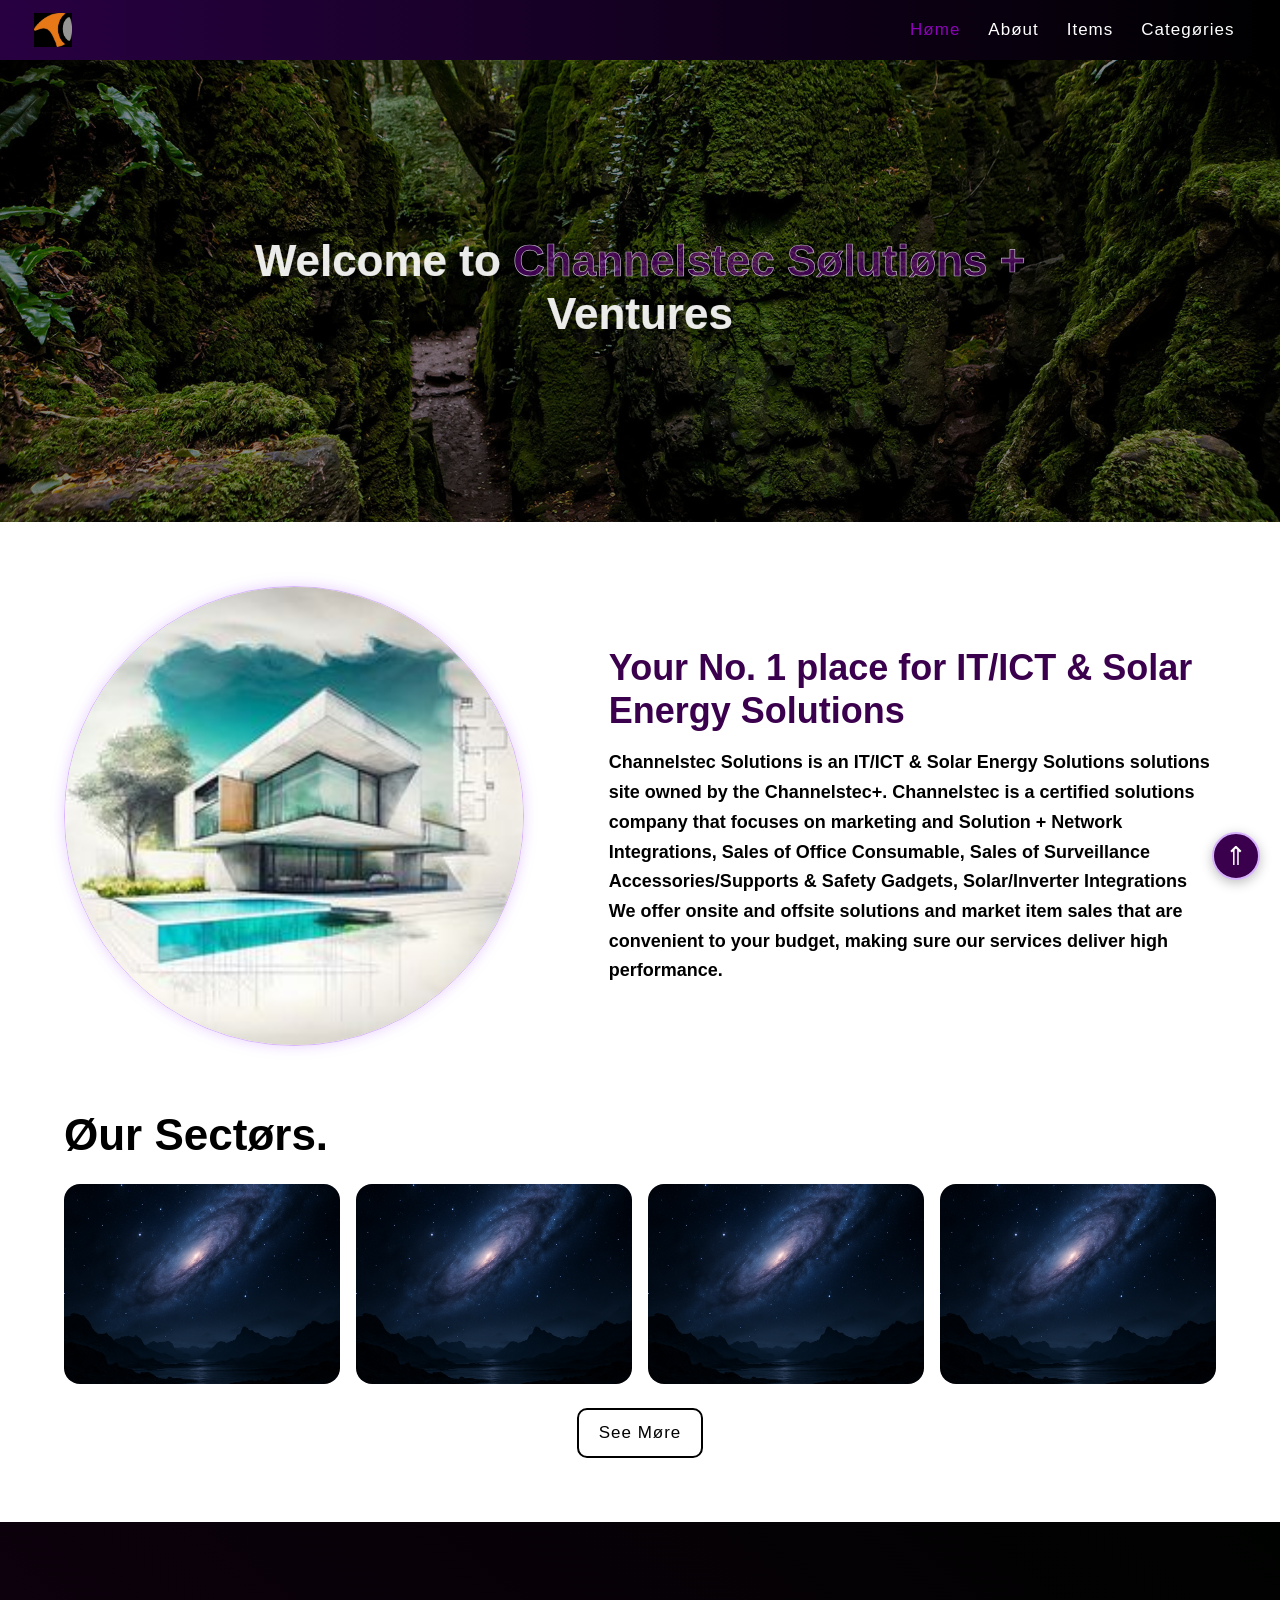
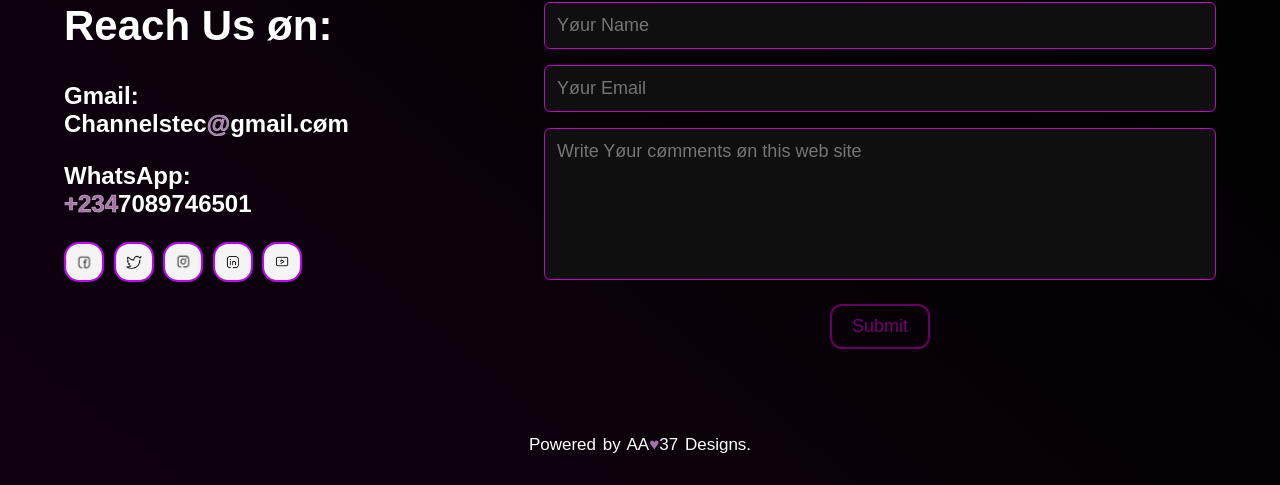
==== commit 0de4b817: "commit" ====
--- a/index.html
+++ b/index.html
@@ -4,12 +4,12 @@
     <meta charset="UTF-8">
     <meta name="viewport" content="width=device-width, initial-scale=1.0">
     <title>H&oslash;me</title>
-    <link rel="shortcut icon" href="image.png" type="image/x-icon">
+    <link rel="shortcut icon" href="logo ct+.jpeg" type="image/x-icon">
     <link rel="stylesheet" href="style.css">
 </head>
 <body id="top">
     <div class="header">
-        <img src="image.png" alt="">
+        <img src="logo ct+.jpeg" alt="">
         <ul>
             <li><a href="#" style="color: rgb(142, 0, 185);">H&oslash;me</a></li>
             <li><a href="about.html">Ab&oslash;ut</a></li>
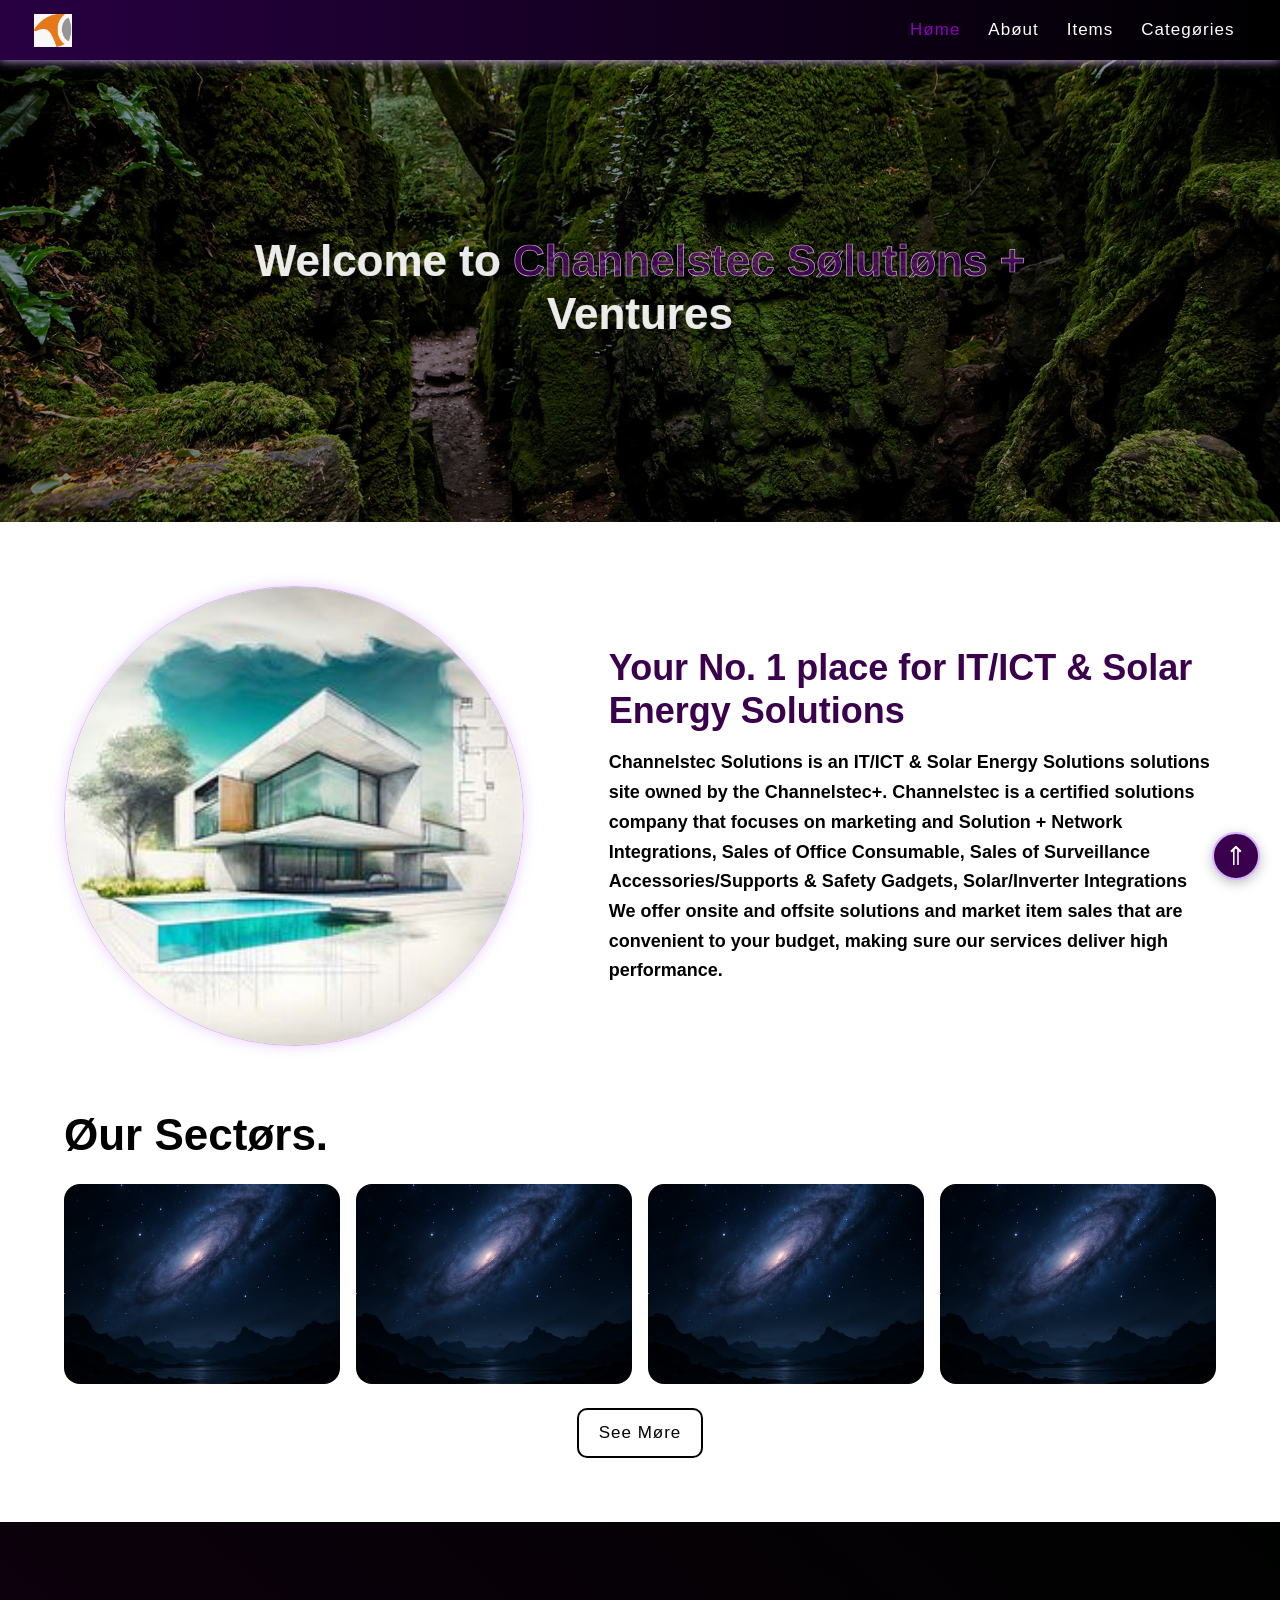
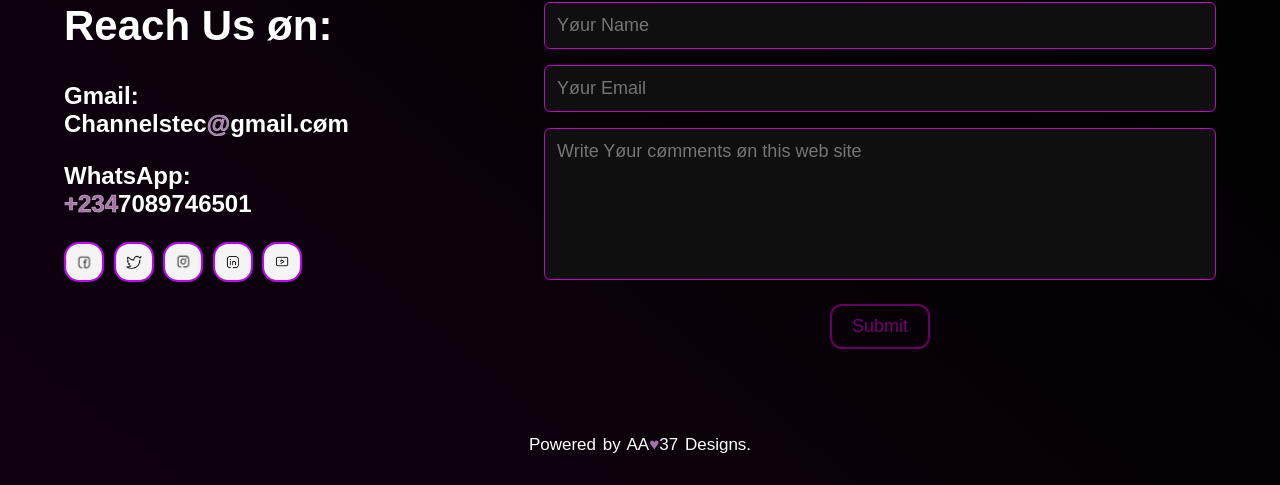
==== commit 84d3ae9b: "commit" ====
--- a/index.html
+++ b/index.html
@@ -4,12 +4,12 @@
     <meta charset="UTF-8">
     <meta name="viewport" content="width=device-width, initial-scale=1.0">
     <title>H&oslash;me</title>
-    <link rel="shortcut icon" href="logo ct+.jpeg" type="image/x-icon">
+    <link rel="shortcut icon" href="logo.jpeg" type="image/x-icon">
     <link rel="stylesheet" href="style.css">
 </head>
 <body id="top">
     <div class="header">
-        <img src="logo ct+.jpeg" alt="">
+        <img src="logo.jpeg" alt="">
         <ul>
             <li><a href="#" style="color: rgb(142, 0, 185);">H&oslash;me</a></li>
             <li><a href="about.html">Ab&oslash;ut</a></li>
--- a/style.css
+++ b/style.css
@@ -24,6 +24,7 @@
     width: 100%;
     padding: .7rem clamp(.78rem, 3.2vw, 2.1rem);
     background: linear-gradient(90deg, rgb(40, 0, 66), black);
+    box-shadow: #d8b4fe 0 0 10px;
     display: flex;
     flex-direction: row;
     justify-content: space-between;
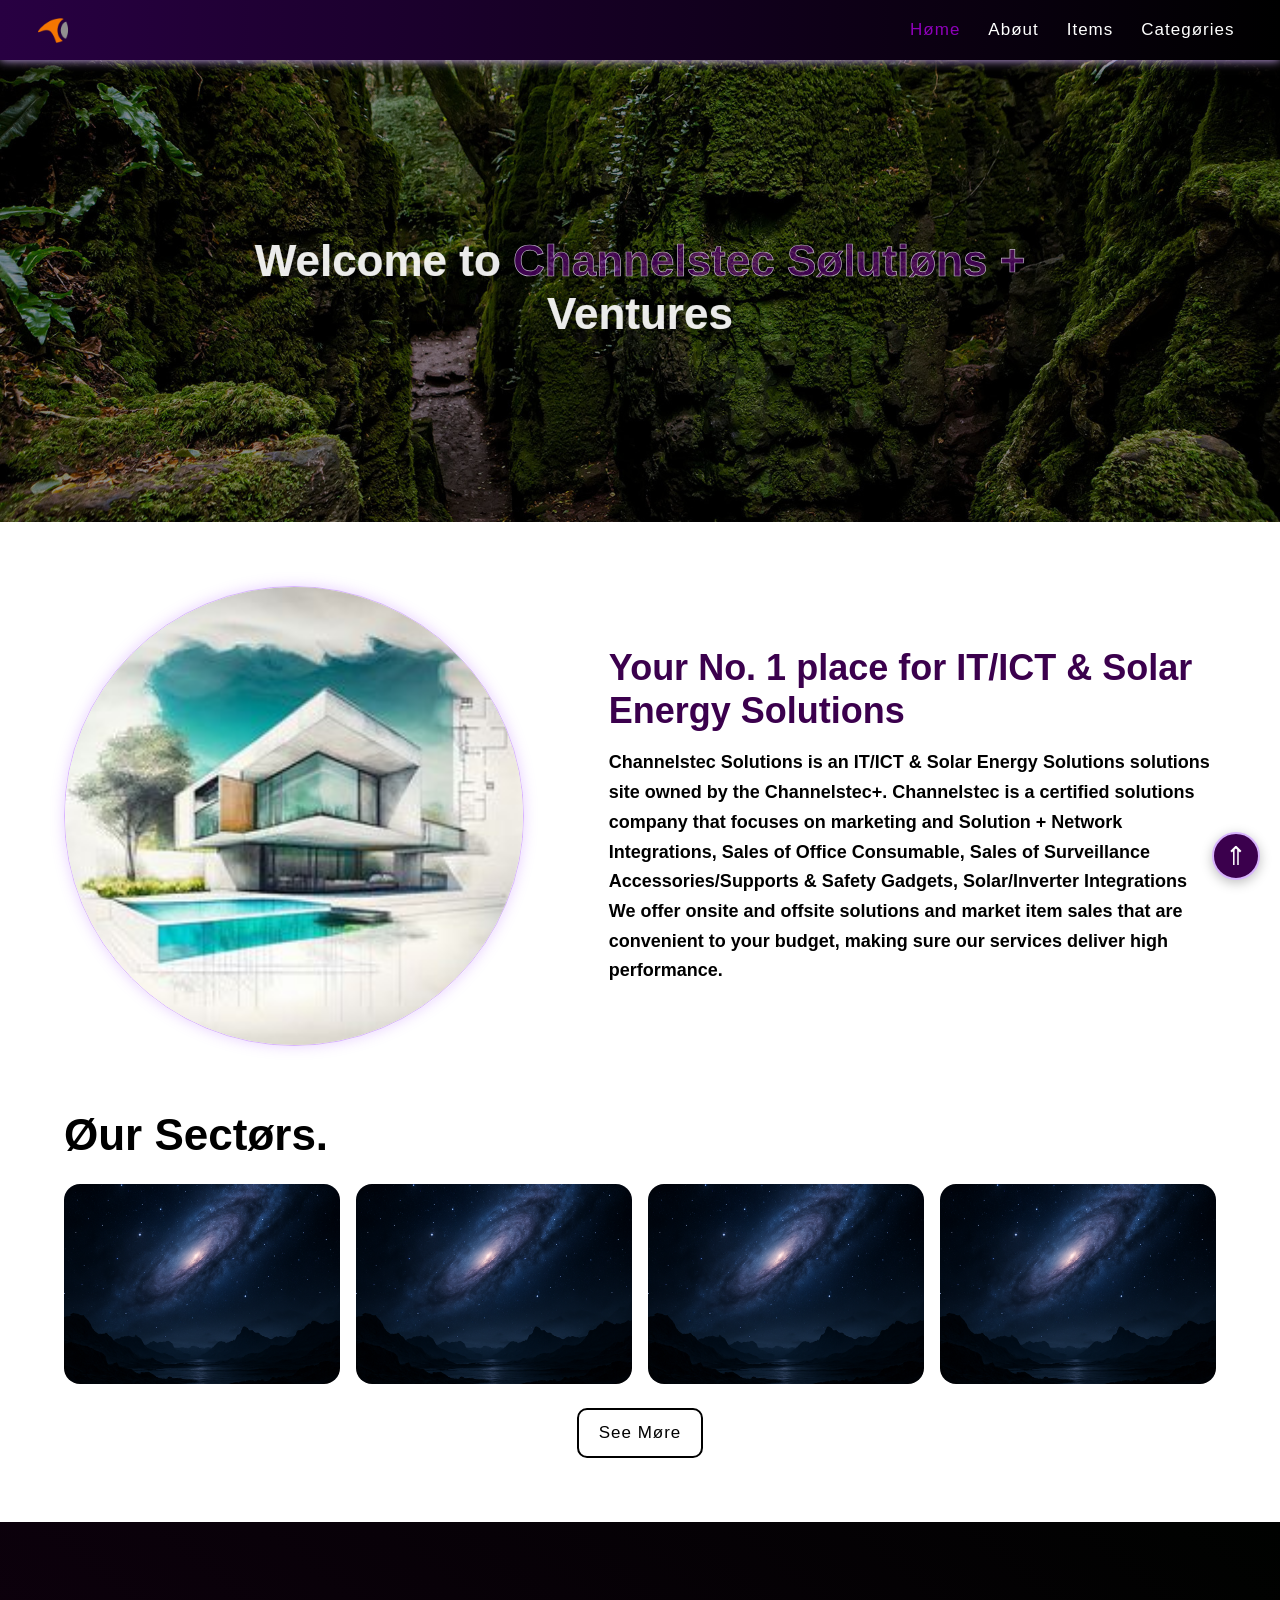
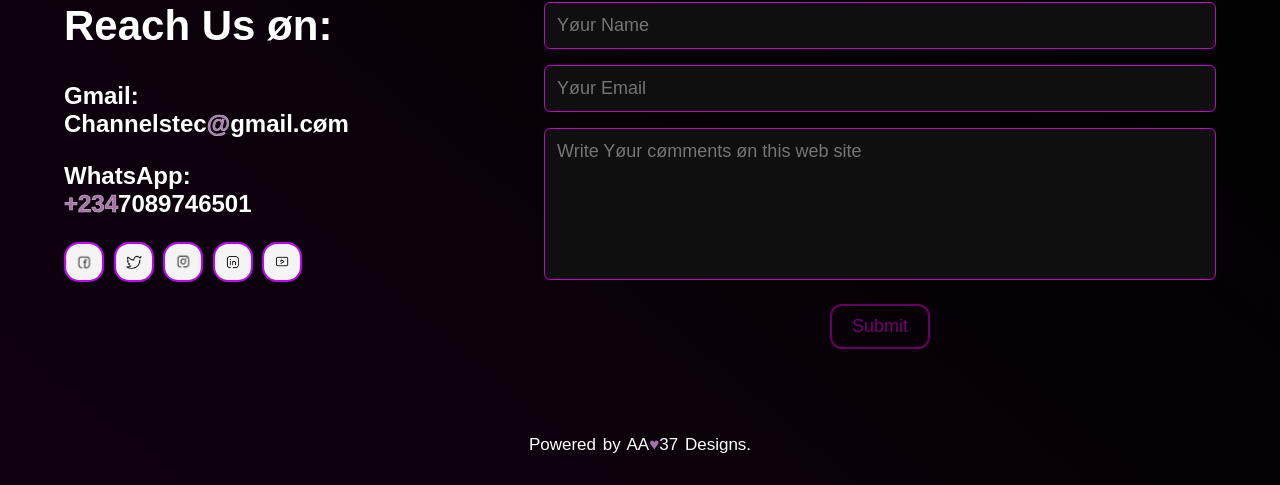
==== commit 33a13652: "commit" ====
--- a/index.html
+++ b/index.html
@@ -4,12 +4,12 @@
     <meta charset="UTF-8">
     <meta name="viewport" content="width=device-width, initial-scale=1.0">
     <title>H&oslash;me</title>
-    <link rel="shortcut icon" href="logo.jpeg" type="image/x-icon">
+    <link rel="shortcut icon" href="logo.png" type="image/x-icon">
     <link rel="stylesheet" href="style.css">
 </head>
 <body id="top">
     <div class="header">
-        <img src="logo.jpeg" alt="">
+        <img src="logo.png" alt="">
         <ul>
             <li><a href="#" style="color: rgb(142, 0, 185);">H&oslash;me</a></li>
             <li><a href="about.html">Ab&oslash;ut</a></li>
--- a/style.css
+++ b/style.css
@@ -236,7 +236,7 @@
     padding: 0;
 }
 
-.subsection .list > div{
+.subsection .list > .a, .b, .c, .d{
     min-height: 200px;
     margin: 0;
     border-radius: 16px;
